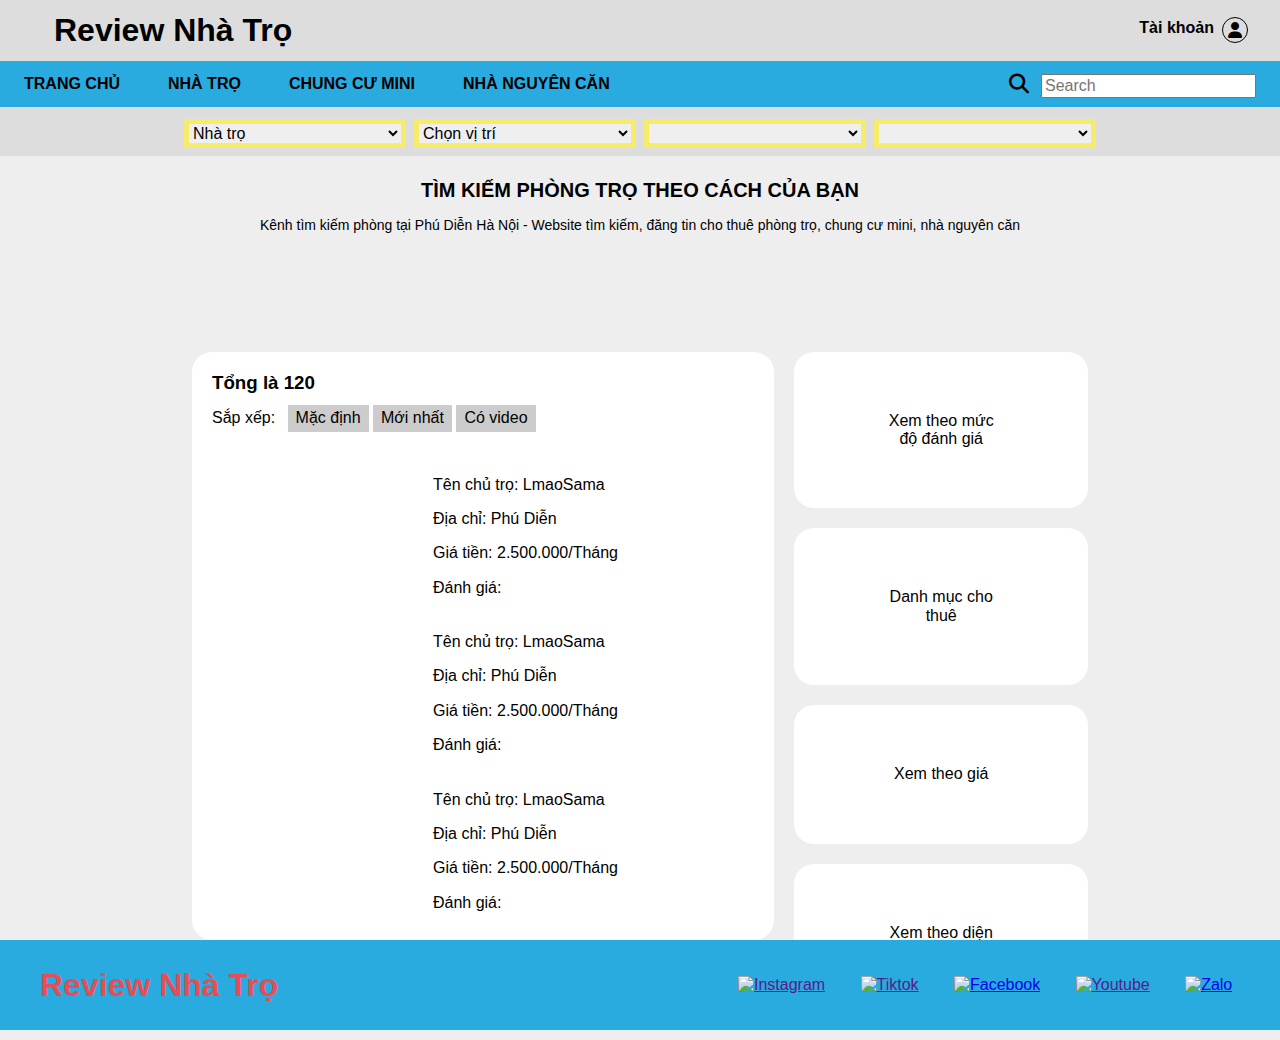
==== index.html @ b26386f5 "Merge pull request #4 from LmaoSama124/main" ====
<!DOCTYPE html>
<html lang="en">

<head>
    <meta charset="UTF-8">
    <meta name="viewport" content="width=device-width, initial-scale=1.0">
    <link rel="stylesheet" href="assets/css/normalize.min.css">
    <link rel="stylesheet" href="./assets/css/styles.css">
    <link rel="stylesheet" href="./assets/fonts/fontawesome-free-6.5.1-web/css/all.css">
    <link rel="stylesheet" href="./assets/css/responsive.css">
    <title>Nhà trọ phú diễn</title>
</head>

<body>
    <div id="header">
        <div class="header-section">
            <div class="header-content">
                <h1 class="title">Review Nhà Trọ</h1>
                <div class="account">
                    <div class="account-btn">
                        <a class="account__login js-click-login-box">
                            Tài khoản
                            <div class="account__icon-user">
                                <i class="fa-solid fa-user"></i>
                            </div>
                        </a>
                    </div>
                </div>
            </div>

            <!-- Navigation -->
            <div class="nav-bar">
                <div class="nav-item">
                    <a href="" class="nav-btn">Trang Chủ</a>
                </div>
                <div class="nav-item">
                    <a href="" class="nav-btn">Nhà Trọ</a>
                </div>
                <div class="nav-item">
                    <a href="" class="nav-btn">Chung cư Mini</a>
                </div>
                <div class="nav-item">
                    <a href="" class="nav-btn">Nhà Nguyên Căn</a>
                </div>

                <!-- Search-btn -->
                <div class="search-btn">
                    <label for="search-box" class="fa-solid fa-magnifying-glass style-icon"></label>
                    <input type="text" id="search-box" placeholder="Search">
                </div>
            </div>

            <!-- Selected -->
            <div class="sub-nav">
                <div class="sub-nav-item">
                    <select name="option" class="selected-box">
                        <option value="" disabled-selected>Nhà trọ</option>
                        <option value="1">Vị trí 1</option>
                        <option value="2">Vị trí 2</option>
                    </select>
                </div>
                <div class="sub-nav-item">
                    <select name="option" class="selected-box">
                        <option value="" disabled-selected>Chọn vị trí</option>
                        <option value="1">Vị trí 1</option>
                        <option value="2">Vị trí 2</option>
                    </select>
                </div>
                <div class="sub-nav-item">
                    <select name="option" class="selected-box">

                    </select>
                </div>
                <div class="sub-nav-item">
                    <select name="option" class="selected-box">

                    </select>
                </div>
            </div>
        </div>
    </div>

    <!-- Content -->
    <div id="content">
        <div class="content-section">
            <div class="first-ads-section">

            </div>

            <div class="main-content">
                <!-- Banner -->
                <div class="banner">
                    <h2 class="banner-heading">Tìm kiếm phòng trọ theo cách của bạn</h2>
                    <p class="banner-sub-heading">Kênh tìm kiếm phòng tại Phú Diễn Hà Nội - Website tìm kiếm, đăng tin
                        cho thuê phòng trọ, chung cư mini, nhà nguyên căn</p>
                    <div class="banner-img">
                        <img src="./assets/img/Content/Banner/TroAnhLam2.jpg" alt="" class="img-item">
                        <img src="./assets/img/Content/Banner/TroAnhViet.jpg" alt="" class="img-item">
                        <img src="./assets/img/Content/Banner/TroAnhLam.jpg" alt="" class="img-item">
                    </div>
                </div>

                <!-- Category -->
                <div class="category">
                    <div class="main-category">
                        <div class="nav-category">
                            <h3 class="quantity">Tổng là 120</h3>
                            <div class="filter">
                                <p>Sắp xếp:</p>
                                <a href="" class="filter-item">Mặc định</a>
                                <a href="" class="filter-item">Mới nhất</a>
                                <a href="" class="filter-item">Có video</a>
                            </div>
                        </div>

                        <!-- List-suggestion -->
                        <div class="suggestion-item">
                            <div class="content__suggestion-img">
                                <img src="assets/img/Content/Suggestion/Nhatrophudien.jpg" alt="">
                            </div>
                            <a href="./Apartment/Apartment.html" class="content__suggestion-direct">
                                <div class="content__suggestion-des">
                                    <p>Tên chủ trọ: <span class="content__suggestion-name"> LmaoSama</span></p>
                                    <p>Địa chỉ: <span class="content__suggestion-address"> Phú Diễn</span></p>
                                    <p>Giá tiền: <span class="content__suggestion-cost"> 2.500.000/Tháng</span></p>
                                    <p>Đánh giá: </p>
                                </div>
                            </a>
                        </div>

                        <div class="suggestion-item">
                            <div class="content__suggestion-img">
                                <img src="assets/img/Content/Suggestion/troHQV.jpg" alt="">
                            </div>
                            <a href="#" class="content__suggestion-direct">
                                <div class="content__suggestion-des">
                                    <p>Tên chủ trọ: <span class="content__suggestion-name"> LmaoSama</span></p>
                                    <p>Địa chỉ: <span class="content__suggestion-address"> Phú Diễn</span></p>
                                    <p>Giá tiền: <span class="content__suggestion-cost"> 2.500.000/Tháng</span></p>
                                    <p>Đánh giá: </p>
                                </div>
                            </a>
                        </div>

                        <div class="suggestion-item">
                            <div class="content__suggestion-img">
                                <img src="assets/img/Content/Suggestion/Nhatrophudien.jpg" alt="">
                            </div>
                            <a href="#" class="content__suggestion-direct">
                                <div class="content__suggestion-des">
                                    <p>Tên chủ trọ: <span class="content__suggestion-name"> LmaoSama</span></p>
                                    <p>Địa chỉ: <span class="content__suggestion-address"> Phú Diễn</span></p>
                                    <p>Giá tiền: <span class="content__suggestion-cost"> 2.500.000/Tháng</span></p>
                                    <p>Đánh giá: </p>
                                </div>
                            </a>
                        </div>

                        <!-- End list suggestion -->

                    </div>

                    <div class="filter-function">

                        <div class="sort-filter">
                            <a href="" class="suggestion-function">Xem theo mức độ đánh giá</a>
                        </div>

                        <div class="sort-filter">
                            <a href="" class="suggestion-function">Danh mục cho thuê</a>
                        </div>

                        <div class="sort-filter">
                            <a href="" class="suggestion-function">Xem theo giá</a>
                        </div>

                        <div class="sort-filter">
                            <a href="" class="suggestion-function">Xem theo diện tích</a>
                        </div>
                    </div>
                </div>
            </div>

            <div class="second-ads-section">

            </div>
        </div>
        <div class="clear"></div>
    </div>

    <div id="footer">
        <div class="footer-row">
            <div class="title-website">
                <h2 class="title">Review Nhà Trọ</h2>
            </div>

            <div class="list-icon">
                <div class="box-icon"><a href="">
                        <img src="./assets/img/Footer/SocialMedia/Instagram.png" alt="Instagram" class="icon-item">
                </div>
                </a>
                <div class="box-icon"><a href="">
                        <img src="./assets/img/Footer/SocialMedia/Tiktok.png" alt="Tiktok" class="icon-item"></div>
                </a>
                <div class="box-icon"><a href="https://www.facebook.com/profile.php?id=61557619072099">
                        <img src="./assets/img/Footer/SocialMedia/facebook.png" alt="Facebook" class="icon-item"></div>
                </a>
                <div class="box-icon"><a href="">
                        <img src="./assets/img/Footer/SocialMedia/Youtube.png" alt="Youtube" class="icon-item"></div>
                </a>
                <div class="box-icon"><a href="https://zalo.me/0886528046">
                        <img src="./assets/img/Footer/SocialMedia/Zalo.png" alt="Zalo" class="icon-item"></div>
                </a>
            </div>
        </div>
    </div>

    <!-- Login UI -->
    <div class="UI__function">
        <div class="UI__login container  js-click-container" id="container">
            <div class="form-container sign-up-container">
                <form action="#">
                    <h1>Tạo Tài Khoản Mới</h1>
                    <div class="social-container">
                        <a href="#" class="social"><i class="fab fa-facebook-f"></i></a>
                        <a href="#" class="social"><i class="fab fa-google-plus-g"></i></a>
                        <a href="#" class="social"><i class="fa-brands fa-instagram"></i></a>
                    </div>
                    <span>hoặc sử dụng Email để tạo tài khoản</span>
                    <input type="text" placeholder="Tên người dùng" />
                    <input type="email" placeholder="Email" />
                    <input type="password" placeholder="Mật khẩu" />
                    <button class="UI__Sign-up-btn">Đăng ký</button>
                </form>
            </div>
            <div class="form-container sign-in-container">
                <form action="#">
                    <h1>Đăng Nhập</h1>
                    <div class="social-container">
                        <a href="#" class="social"><i class="fab fa-facebook-f"></i></a>
                        <a href="#" class="social"><i class="fab fa-google-plus-g"></i></a>
                        <a href="#" class="social"><i class="fa-brands fa-instagram"></i></i></a>
                    </div>
                    <span>hoặc sử dụng tài khoản của bạn</span>
                    <input type="email" placeholder="Email" />
                    <input type="password" placeholder="Mật khẩu" />
                    <a href="#">Quên mật khẩu?</a>
                    <button>Đăng nhập</button>
                </form>
            </div>
            <div class="overlay-container">
                <div class="overlay">
                    <div class="overlay-panel overlay-left">
                        <h1>Chào Mừng!</h1>
                        <p>Để giữ liên lạc được với chúng tôi xin hãy sử dụng thông tin cá nhân của bạn</p>
                        <button class="ghost" id="signIn">Đăng Nhập</button>
                    </div>
                    <div class="overlay-panel overlay-right">
                        <h1>Xin chào!</h1>
                        <p>Điền thông tin cá nhân của bạn và bắt đầu cuộc hành trình với chúng tôi nao!</p>
                        <button class="ghost" id="signUp">Đăng Ký</button>
                    </div>
                </div>
            </div>
        </div>
        <div class="clear"></div>
    </div>

        <!-- JavaScript -->

        <!-- Turn on/off login box -->
        <script>
            const loginBtn = document.querySelector('.js-click-login-box')
            const loginBox = document.querySelector('.UI__function')
            const clickCtn = document.querySelector('.js-click-container')

            function showLoginBox() {
                loginBox.classList.add('open')
            }

            function closeLoginBox() {
                loginBox.classList.remove('open')
            }

            loginBtn.addEventListener('click', showLoginBox)
            loginBox.addEventListener('click', closeLoginBox)
            clickCtn.addEventListener('click', function (event) {
                event.stopPropagation()
            })
        </script>

        <!-- Slide login and sign-up -->
        <script>
            const signUpButton = document.getElementById('signUp');
            const signInButton = document.getElementById('signIn');
            const container = document.getElementById('container');

            signUpButton.addEventListener('click', () => {
                container.classList.add("right-panel-active");
            });

            signInButton.addEventListener('click', () => {
                container.classList.remove("right-panel-active");
            });
        </script>
</body>

</html>
---- assets/css/styles.css ----
.clear {
    clear: both;
}

@font-face {
    font-family: Myriad_Pro;
    src: url(../fonts/fonts-style/MYRIADPRO-SEMIEXT_0.OTF) format('truetype');
}

* {
    box-sizing: inherit;
}

html {
    box-sizing: border-box;
    font-family: 'Myriad_Pro', sans-serif;
    background-color: #eee;
}

/* Common */

.mt-8 {
    margin-top: 8px !important;
}

.mb-8 {
    margin-bottom: 8px !important;
}

/* Main */

/* Header */
#header {
    display: block;
    width: 100%;
    height: 152px;
}

#header > .header-section {
    display: block;
    position: fixed;
    background-color: #ddd;
    width: 100%;
    z-index: 1;
}

.header-content {
    display: flex;
    justify-content: space-between;
}

.header-content .title {
    margin: 0;
    padding: 12px 24px;
    margin-left: 30px;
}

.header-content .account {
    position: relative;
    display: flex;
    justify-content: space-around;
    align-items: center;
    margin-right: 24px;
}

.header-content .account a {
    position: relative;
    display: inline-flex;
    padding: 10px 8px;
    line-height: 1.4;
    color: #000;
    font-weight: 600;
    text-decoration: none;
}

.header-content .account .account__login:hover,
.header-content .account .account__sign-up:hover {
    color: rgba(0, 0, 0, 0.6);
    cursor: pointer;
}

.reset-text-decor {
    text-decoration: none !important;
}

#header .nav-bar {
    display: block;
    background-color: rgb(41, 171, 223);
    height: 46px;
    width: 100%;
}

.nav-bar .nav-item {
    display: block;
    float: left;
    text-align: center;
    padding: 12px 24px;
    position: relative;
    cursor: pointer;
}

#header .nav-bar a {
    text-decoration: none;
    color: #000;
    line-height: 1.4;
    font-weight: bold;
    text-transform: uppercase;
}

.account__icon-user {
    height: 26px;
    width: 26px;
    border-radius: 100%;
    border: 1px #000 solid;
    margin-left: 8px;
    display: flex;
    justify-content: center;
    align-items: center;
}

/* Hover header */

.nav-bar .nav-item:hover {
    background-color: #e74d55;
}

#header .style-icon {
    font-size: 20px;
    padding-right: 12px;
}

#header .search-btn {
    display: flex;
    float: right;
    padding: 13px 24px;
}

.search-btn .search-box {
    align-self: center;
}

#header .sub-nav {
    width: 100%;
    display: flex;
    justify-content: center;
}

#header .sub-nav .selected-box {
    width: 222px;
    border: 5px solid rgba(250, 234, 50, 0.7);
    margin: 8px 4px;
}

/* Content */

#content {
    display: block;
}

#content .content-section {
    display: flex;
    justify-content: space-between;
}

#content .first-ads-section,
#content .second-ads-section {
    flex-basis: 15%;
    height: 200px;
}

#content .main-content {
    flex-basis: 70%;
}

#content .banner {
    display: flex;
    flex-direction: column;
    justify-content: center;
    align-items: center;
}

#content .banner-heading {
    padding: 4px 0;
    line-height: 1.4;
    text-transform: uppercase;
    font-weight: 550;
    font-size: 20px;
    margin: 20px 0 0 0;
}

#content .banner-sub-heading {
    padding: 8px 4px;
    line-height: 1.4;
    font-size: 14px;
    text-align: center;
    margin: 0;
}

#content .banner-img {
    display: flex;
}

#content .img-item {
    display: flex;
    height: 108px;
    padding: 8px 16px;
}

/* Category */

#content .category {
    position: relative;
    z-index: 0;
}

#content .main-category {
    display: inline-block;
    background-color: #fff;
    border-radius: 20px;
    width: 65%;
}

#content .nav-category {
    display: block; 
    padding: 12px 20px;
}

#content .nav-category h3,
#content .nav-category p {
    margin: 8px 0;
}

#content .filter p {
    display: inline-block;
    margin-right: 8px;
}

#content .filter .filter-item {
    display: inline-block;
    padding: 4px 8px;
    background-color: #ccc;
    text-decoration: none;
    color: #000;
}

#content .filter .filter-item:hover {
    color: #fff;
    opacity: 0.6;
}

/* suggestion */

#content .suggestion-item {
	display: flex;
	align-items: center;
	justify-content: space-between;
	margin: 20px 0;
}

.content__suggestion-img img {
	width: 90%;
	object-fit: cover;
	margin: 12px 20px;
}

.content__suggestion-img {
    flex-basis: 40%;
}

.content__suggestion-des {
	display: inline-flex;
	flex-direction: column;
}

.content__suggestion-des p {
	margin: 8px 8px;
    text-decoration: none;
}

.content__suggestion-direct {
	display: flex;
    flex-basis: 60%;
    text-decoration: none;
    color: #000;
}

/* Sort filter */

#content .filter-function {
    position: absolute;
    display: inline-block;
    z-index: 0;
    margin-left: 20px;
}

.filter-function .sort-filter {
    text-align: center;
}

.filter-function .sort-filter a {
    display: block;
    text-decoration: none;
    color: #000;
    padding: 60px 90px;
    background-color: #fff;
    border-radius: 20px;
    margin-bottom: 20px;
}

.filter-function .sort-filter a:hover {
    background-color: #ccc;
    opacity: 0.7;
}
/* Login-signup UI */
@import url('https://fonts.googleapis.com/css?family=Montserrat:400,800');

.UI__login span {
	font-size: 12px;
}

.UI__function .UI__login {
    animation: loginFadeIn 0.5s ease;
}

.sign-up-container a,
.sign-in-container a {
	color: #333;
	font-size: 14px;
	text-decoration: none;
	margin: 15px 0;
}

.sign-in-container button,
.sign-up-container button,
.overlay-container button {
	border-radius: 20px;
	border: 1px solid #29abdf;
	background-color: #29abdf;
	color: #FFFFFF;
	font-size: 12px;
	font-weight: bold;
	padding: 12px 45px;
	letter-spacing: 1px;
	text-transform: uppercase;
	transition: transform 80ms ease-in;
}

.sign-in-container button:active,
.sign-up-container button:active,
.overlay-container button:active {
	transform: scale(0.95);
}

.sign-in-container button:focus,
.sign-up-container button:focus,
.overlay-container button:focus {
	outline: none;
}

.overlay-container button.ghost {
	background-color: transparent;
	border-color: #FFFFFF;
}

.form-container form {
	background-color: #FFFFFF;
	display: flex;
	align-items: center;
	justify-content: center;
	flex-direction: column;
	padding: 0 50px;
	height: 100%;
	text-align: center;
}

.form-container input {
	background-color: #eee;
	border: none;
	padding: 12px 15px;
	margin: 8px 0;
	width: 100%;
}

.UI__function {
    background-color: rgba(0, 0, 0, 0.6);
    position: fixed;
    display: none;
    align-self: center;
    justify-content: center;
    top: 0;
    right: 0;
    left: 0;
    bottom: 0;
    padding: 100% 0;
    z-index: 2;
}

.UI__login {
	background-color: #fff;
	border-radius: 10px;
  	box-shadow: 0 14px 28px rgba(0,0,0,0.25), 
			0 10px 10px rgba(0,0,0,0.22);
	position: relative;
	overflow: hidden;
	width: 768px;
	max-width: 100%;
	min-height: 480px;
}

.UI__function .form-container {
	position: absolute;
	top: 0;
	height: 100%;
	transition: all 0.6s ease-in-out;
}

.UI__function .sign-in-container {
	left: 0;
	width: 50%;
	z-index: 2;
}

.UI__function .container.right-panel-active .sign-in-container {
	transform: translateX(100%);
}

.UI__function .sign-up-container {
	left: 0;
	width: 50%;
	opacity: 0;
	z-index: 1;
}

.UI__function .container.right-panel-active .sign-up-container {
	transform: translateX(100%);
	opacity: 1;
	z-index: 5;
	animation: show 0.6s;
}

@keyframes show {
	0%, 49.99% {
		opacity: 0;
		z-index: 1;
	}
	
	50%, 100% {
		opacity: 1;
		z-index: 5;
	}
}

.UI__function .overlay-container {
	position: absolute;
	top: 0;
	left: 50%;
	width: 50%;
	height: 100%;
	overflow: hidden;
	transition: transform 0.6s ease-in-out;
	z-index: 100;
}

.UI__function .container.right-panel-active .overlay-container{
	transform: translateX(-100%);
}

.UI__function .overlay {
	background: #29abdf;
	background: -webkit-linear-gradient(to right, #29abdf, #08a7e6);
	background: linear-gradient(to right, #29abdf, #08a7e6);
	background-repeat: no-repeat;
	background-size: cover;
	background-position: 0 0;
	color: #FFFFFF;
	position: relative;
	left: -100%;
	height: 100%;
	width: 200%;
  	transform: translateX(0);
	transition: transform 0.6s ease-in-out;
}

.UI__function .container.right-panel-active .overlay {
  	transform: translateX(50%);
}

.overlay-panel {
	position: absolute;
	display: flex;
	align-items: center;
	justify-content: center;
	flex-direction: column;
	padding: 0 40px;
	text-align: center;
	top: 0;
	height: 100%;
	width: 50%;
	transform: translateX(0);
	transition: transform 0.6s ease-in-out;
}

.UI__function .overlay-left {
	transform: translateX(-20%);
}

.UI__function .container.right-panel-active .overlay-left {
	transform: translateX(0);
}

.UI__function .overlay-right {
	right: 0;
	transform: translateX(0);
}

.UI__function .container.right-panel-active .overlay-right {
	transform: translateX(20%);
}

.UI__function .social-container {
	margin: 20px 0;
}

.UI__function .social-container a {
	border: 1px solid #DDDDDD;
	border-radius: 50%;
	display: inline-flex;
	justify-content: center;
	align-items: center;
	margin: 0 5px;
	height: 40px;
	width: 40px;
}

.open {
    display: flex;
}

@keyframes loginFadeIn {
    from {
        opacity: 0;
        transform: translateY(-267px);
    }
    to {
        opacity: 1;
        transform: translateY(0);
    }
}

/* Footer */

#footer .footer-row {
    position: relative;
    display: flex;
    width: 100%;
    height: inherit;
    background-color: #29abdf;
    align-items: center;
    justify-content: space-between;
    bottom: 0;
}

#footer .title-website .title {
    display: flex;
    color: #e74d55;
    font-size: 32px;
    flex-basis: 30%;
    margin-left: 40px;

}

#footer .list-icon {
    display: flex;
    flex-basis: 40%;
    justify-content: space-between;
}

#footer .list-icon {
    margin-right: 30px;
}

#footer .box-icon img {
    width: 50px;
}

#footer .box-icon:hover img {
    opacity: 0.6;
}
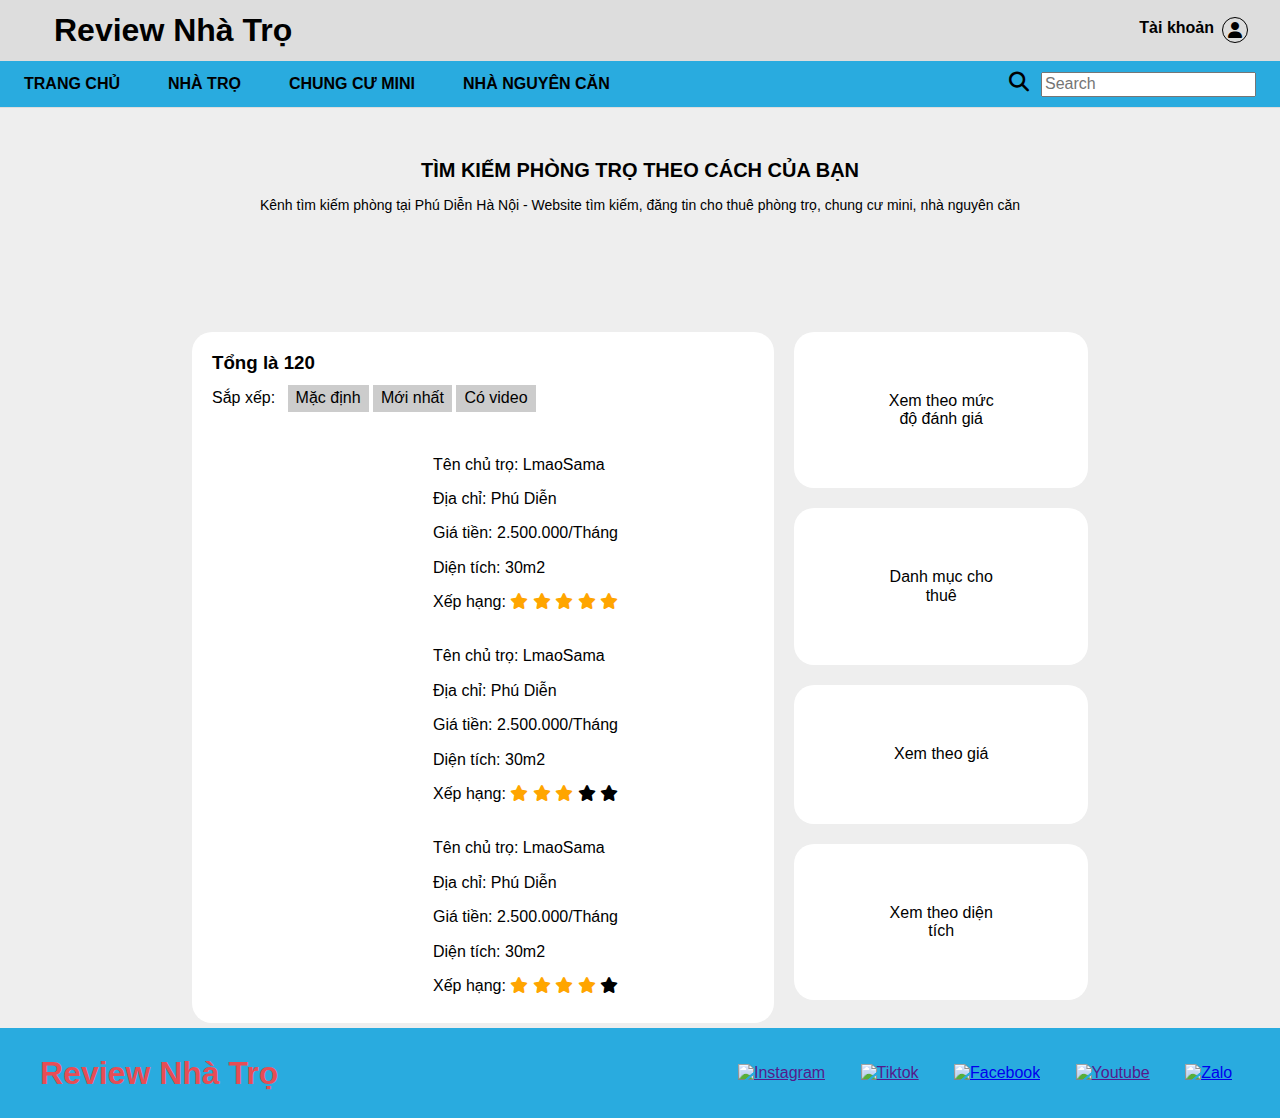
==== commit 771130c1: "temporary code" ====
--- a/index.html
+++ b/index.html
@@ -31,13 +31,13 @@
             <!-- Navigation -->
             <div class="nav-bar">
                 <div class="nav-item">
-                    <a href="" class="nav-btn">Trang Chủ</a>
+                    <a href="/Nhatrophudien/index.html" class="nav-btn">Trang Chủ</a>
                 </div>
                 <div class="nav-item">
-                    <a href="" class="nav-btn">Nhà Trọ</a>
+                    <a href="/Nhatrophudien/NhaTro/NhaTro.html" class="nav-btn">Nhà Trọ</a>
                 </div>
                 <div class="nav-item">
-                    <a href="" class="nav-btn">Chung cư Mini</a>
+                    <a href="/Nhatrophudien/ChungCuMini/Chungcu.html" class="nav-btn">Chung cư Mini</a>
                 </div>
                 <div class="nav-item">
                     <a href="" class="nav-btn">Nhà Nguyên Căn</a>
@@ -47,34 +47,6 @@
                 <div class="search-btn">
                     <label for="search-box" class="fa-solid fa-magnifying-glass style-icon"></label>
                     <input type="text" id="search-box" placeholder="Search">
-                </div>
-            </div>
-
-            <!-- Selected -->
-            <div class="sub-nav">
-                <div class="sub-nav-item">
-                    <select name="option" class="selected-box">
-                        <option value="" disabled-selected>Nhà trọ</option>
-                        <option value="1">Vị trí 1</option>
-                        <option value="2">Vị trí 2</option>
-                    </select>
-                </div>
-                <div class="sub-nav-item">
-                    <select name="option" class="selected-box">
-                        <option value="" disabled-selected>Chọn vị trí</option>
-                        <option value="1">Vị trí 1</option>
-                        <option value="2">Vị trí 2</option>
-                    </select>
-                </div>
-                <div class="sub-nav-item">
-                    <select name="option" class="selected-box">
-
-                    </select>
-                </div>
-                <div class="sub-nav-item">
-                    <select name="option" class="selected-box">
-
-                    </select>
                 </div>
             </div>
         </div>
@@ -94,9 +66,9 @@
                     <p class="banner-sub-heading">Kênh tìm kiếm phòng tại Phú Diễn Hà Nội - Website tìm kiếm, đăng tin
                         cho thuê phòng trọ, chung cư mini, nhà nguyên căn</p>
                     <div class="banner-img">
-                        <img src="./assets/img/Content/Banner/TroAnhLam2.jpg" alt="" class="img-item">
-                        <img src="./assets/img/Content/Banner/TroAnhViet.jpg" alt="" class="img-item">
-                        <img src="./assets/img/Content/Banner/TroAnhLam.jpg" alt="" class="img-item">
+                        <img src="/Nhatrophudien/assets/img/Content/Banner/TroAnhLam2.jpg" alt="" class="img-item">
+                        <img src="/Nhatrophudien/assets/img/Content/Banner/TroAnhViet.jpg" alt="" class="img-item">
+                        <img src="/Nhatrophudien/assets/img/Content/Banner/TroAnhLam.jpg" alt="" class="img-item">
                     </div>
                 </div>
 
@@ -123,7 +95,15 @@
                                     <p>Tên chủ trọ: <span class="content__suggestion-name"> LmaoSama</span></p>
                                     <p>Địa chỉ: <span class="content__suggestion-address"> Phú Diễn</span></p>
                                     <p>Giá tiền: <span class="content__suggestion-cost"> 2.500.000/Tháng</span></p>
-                                    <p>Đánh giá: </p>
+                                    <p>Diện tích: <span class="content__suggestion-cost"> 30m2</span></p>
+                                    <div class="star-rating">
+                                        Xếp hạng:
+                                        <span class="fa fa-star checked"></span>
+                                        <span class="fa fa-star checked"></span>
+                                        <span class="fa fa-star checked"></span>
+                                        <span class="fa fa-star checked"></span>
+                                        <span class="fa fa-star checked"></span>
+                                    </div>
                                 </div>
                             </a>
                         </div>
@@ -132,12 +112,20 @@
                             <div class="content__suggestion-img">
                                 <img src="assets/img/Content/Suggestion/troHQV.jpg" alt="">
                             </div>
-                            <a href="#" class="content__suggestion-direct">
+                            <a href="./Apartment/Apartment.html" class="content__suggestion-direct">
                                 <div class="content__suggestion-des">
                                     <p>Tên chủ trọ: <span class="content__suggestion-name"> LmaoSama</span></p>
                                     <p>Địa chỉ: <span class="content__suggestion-address"> Phú Diễn</span></p>
                                     <p>Giá tiền: <span class="content__suggestion-cost"> 2.500.000/Tháng</span></p>
-                                    <p>Đánh giá: </p>
+                                    <p>Diện tích: <span class="content__suggestion-cost"> 30m2</span></p>
+                                    <div class="star-rating">
+                                        Xếp hạng:
+                                        <span class="fa fa-star checked"></span>
+                                        <span class="fa fa-star checked"></span>
+                                        <span class="fa fa-star checked"></span>
+                                        <span class="fa fa-star"></span>
+                                        <span class="fa fa-star"></span>
+                                    </div>
                                 </div>
                             </a>
                         </div>
@@ -146,12 +134,20 @@
                             <div class="content__suggestion-img">
                                 <img src="assets/img/Content/Suggestion/Nhatrophudien.jpg" alt="">
                             </div>
-                            <a href="#" class="content__suggestion-direct">
+                            <a href="./Apartment/Apartment.html" class="content__suggestion-direct">
                                 <div class="content__suggestion-des">
                                     <p>Tên chủ trọ: <span class="content__suggestion-name"> LmaoSama</span></p>
                                     <p>Địa chỉ: <span class="content__suggestion-address"> Phú Diễn</span></p>
                                     <p>Giá tiền: <span class="content__suggestion-cost"> 2.500.000/Tháng</span></p>
-                                    <p>Đánh giá: </p>
+                                    <p>Diện tích: <span class="content__suggestion-cost"> 30m2</span></p>
+                                    <div class="star-rating">
+                                        Xếp hạng:
+                                        <span class="fa fa-star checked"></span>
+                                        <span class="fa fa-star checked"></span>
+                                        <span class="fa fa-star checked"></span>
+                                        <span class="fa fa-star checked"></span>
+                                        <span class="fa fa-star"></span>
+                                    </div>
                                 </div>
                             </a>
                         </div>
@@ -196,20 +192,20 @@
 
             <div class="list-icon">
                 <div class="box-icon"><a href="">
-                        <img src="./assets/img/Footer/SocialMedia/Instagram.png" alt="Instagram" class="icon-item">
+                        <img src="/Nhatrophudien/assets/img/Footer/SocialMedia/Instagram.png" alt="Instagram" class="icon-item">
                 </div>
                 </a>
                 <div class="box-icon"><a href="">
-                        <img src="./assets/img/Footer/SocialMedia/Tiktok.png" alt="Tiktok" class="icon-item"></div>
+                        <img src="/Nhatrophudien/assets/img/Footer/SocialMedia/Tiktok.png" alt="Tiktok" class="icon-item"></div>
                 </a>
                 <div class="box-icon"><a href="https://www.facebook.com/profile.php?id=61557619072099">
-                        <img src="./assets/img/Footer/SocialMedia/facebook.png" alt="Facebook" class="icon-item"></div>
+                        <img src="/Nhatrophudien/assets/img/Footer/SocialMedia/facebook.png" alt="Facebook" class="icon-item"></div>
                 </a>
                 <div class="box-icon"><a href="">
-                        <img src="./assets/img/Footer/SocialMedia/Youtube.png" alt="Youtube" class="icon-item"></div>
+                        <img src="/Nhatrophudien/assets/img/Footer/SocialMedia/Youtube.png" alt="Youtube" class="icon-item"></div>
                 </a>
                 <div class="box-icon"><a href="https://zalo.me/0886528046">
-                        <img src="./assets/img/Footer/SocialMedia/Zalo.png" alt="Zalo" class="icon-item"></div>
+                        <img src="/Nhatrophudien/assets/img/Footer/SocialMedia/Zalo.png" alt="Zalo" class="icon-item"></div>
                 </a>
             </div>
         </div>
@@ -266,43 +262,43 @@
         <div class="clear"></div>
     </div>
 
-        <!-- JavaScript -->
-
-        <!-- Turn on/off login box -->
-        <script>
-            const loginBtn = document.querySelector('.js-click-login-box')
-            const loginBox = document.querySelector('.UI__function')
-            const clickCtn = document.querySelector('.js-click-container')
-
-            function showLoginBox() {
-                loginBox.classList.add('open')
-            }
-
-            function closeLoginBox() {
-                loginBox.classList.remove('open')
-            }
-
-            loginBtn.addEventListener('click', showLoginBox)
-            loginBox.addEventListener('click', closeLoginBox)
-            clickCtn.addEventListener('click', function (event) {
-                event.stopPropagation()
-            })
-        </script>
-
-        <!-- Slide login and sign-up -->
-        <script>
-            const signUpButton = document.getElementById('signUp');
-            const signInButton = document.getElementById('signIn');
-            const container = document.getElementById('container');
-
-            signUpButton.addEventListener('click', () => {
-                container.classList.add("right-panel-active");
-            });
-
-            signInButton.addEventListener('click', () => {
-                container.classList.remove("right-panel-active");
-            });
-        </script>
+    <!-- JavaScript -->
+
+    <!-- Turn on/off login box -->
+    <script>
+        const loginBtn = document.querySelector('.js-click-login-box')
+        const loginBox = document.querySelector('.UI__function')
+        const clickCtn = document.querySelector('.js-click-container')
+
+        function showLoginBox() {
+            loginBox.classList.add('open')
+        }
+
+        function closeLoginBox() {
+            loginBox.classList.remove('open')
+        }
+
+        loginBtn.addEventListener('click', showLoginBox)
+        loginBox.addEventListener('click', closeLoginBox)
+        clickCtn.addEventListener('click', function (event) {
+            event.stopPropagation()
+        })
+    </script>
+
+    <!-- Slide login and sign-up -->
+    <script>
+        const signUpButton = document.getElementById('signUp');
+        const signInButton = document.getElementById('signIn');
+        const container = document.getElementById('container');
+
+        signUpButton.addEventListener('click', () => {
+            container.classList.add("right-panel-active");
+        });
+
+        signInButton.addEventListener('click', () => {
+            container.classList.remove("right-panel-active");
+        });
+    </script>
 </body>
 
 </html>--- a/assets/css/styles.css
+++ b/assets/css/styles.css
@@ -25,6 +25,14 @@
 
 .mb-8 {
     margin-bottom: 8px !important;
+}
+
+.checked {
+	color: #ffa500;
+}
+
+.star-rating {
+    margin: 8px;
 }
 
 /* Main */
@@ -94,14 +102,15 @@
     display: block;
     float: left;
     text-align: center;
-    padding: 12px 24px;
     position: relative;
     cursor: pointer;
 }
 
 #header .nav-bar a {
+    display: block;
     text-decoration: none;
     color: #000;
+    padding: 12px 24px;
     line-height: 1.4;
     font-weight: bold;
     text-transform: uppercase;
@@ -132,7 +141,7 @@
 #header .search-btn {
     display: flex;
     float: right;
-    padding: 13px 24px;
+    padding: 11.5px 24px;
 }
 
 .search-btn .search-box {
@@ -154,6 +163,7 @@
 /* Content */
 
 #content {
+    margin-bottom: 5px;
     display: block;
 }
 
@@ -183,9 +193,9 @@
     padding: 4px 0;
     line-height: 1.4;
     text-transform: uppercase;
-    font-weight: 550;
+    font-weight: bold;
     font-size: 20px;
-    margin: 20px 0 0 0;
+    margin: 0;
 }
 
 #content .banner-sub-heading {
